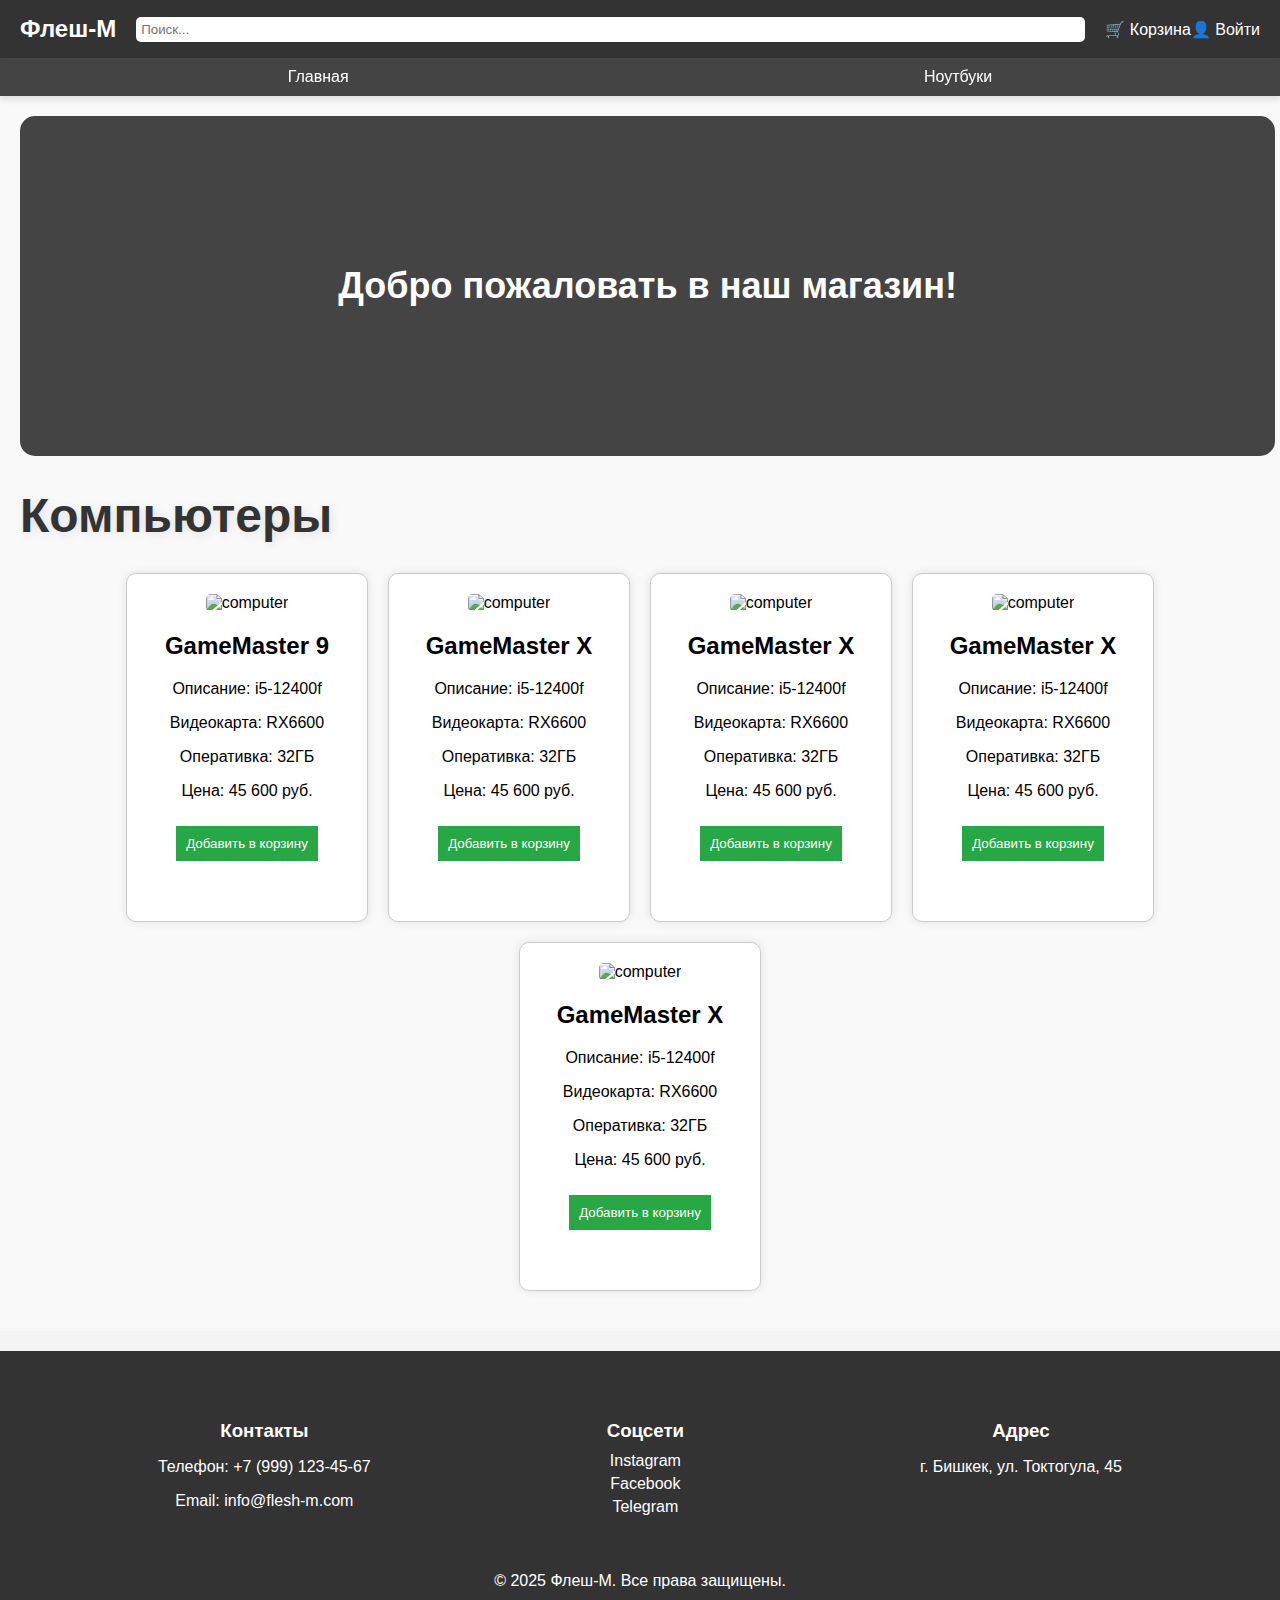
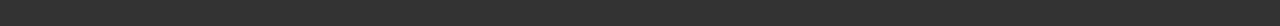
==== computer.html @ fcf0b3e4 "Add files via upload" ====
<!DOCTYPE html>
<html lang="ru">

<head>
    <meta charset="UTF-8">
    <meta name="viewport" content="width=device-width, initial-scale=1.0">
    <title>Компьютеры - Флеш-М</title>
    <link rel="stylesheet" href="styles.css">
    <link rel="stylesheet" href="computer.css">
</head>

<body>
    <header>
        <div class="logo">Флеш-М</div>
        <input type="text" placeholder="Поиск..." class="search-bar">
        <div class="cart" onclick="goToCartPage()">🛒 Корзина</div>
        <div class="user">👤 Войти</div>
    </header>

    <nav>
        <ul>
            <li><a href="index.html">Главная</a></li>
            <li><a href="noytbyk.html">Ноутбуки</a></li>
            <!-- <li><a href="play_furniture.html">Игровая мебель</a></li> -->
        </ul>
    </nav>

    <main>
        <section class="dynamic-section">
            <h2 id="dynamic-text">Добро пожаловать в наш магазин!</h2>
        </section>

        <section class="section-title">
            <h1>Компьютеры</h1>
        </section>

        <section class="catalog">
            <div class="product" onclick="goToProductPage(
         'GameMaster X', 
         'i5-12400f', 
         '32 ГБ', 
         'N/A',  
         'N/A', 
         45600, 
         'image/computer_1.webp',
         'GameMaster X — это мощный компьютер, оснащенный процессором **i5-12400f** и **32 ГБ оперативной памяти**. Эта конфигурация идеально подходит для игровых и профессиональных задач, таких как видеомонтаж и 3D-рендеринг. Видеокарта **RX6600** обеспечит отличную графику для любых современных игр. Компьютер представляет собой отличное решение для геймеров и пользователей, которым требуется высокая производительность.'
     )">
                <img src="image/computer_1.webp" alt="computer">
                <h2>GameMaster 9</h2>
                <p>Описание: i5-12400f</p>
                <p>Видеокарта: RX6600</p>
                <p>Оперативка: 32ГБ</p>
                <p>Цена: 45 600 руб.</p>
                <button
                    onclick="addToCart('GameMaster 9', 'i5-12400f', '32ГБ', 'RX6600', 45600, 'image/computer_1.webp')">Добавить
                    в корзину</button>
            </div>

            <div class="product" onclick="goToProductPage(
                'GameMaster X', 
                'i5-12400f', 
                '32 ГБ', 
                'N/A',  
                'N/A',  
                45600, 
                'image/computer_2.webp',
                'GameMaster X — это мощный компьютер, оснащенный процессором **i5-12400f** и **32 ГБ оперативной памяти**. Эта конфигурация идеально подходит для игровых и профессиональных задач, таких как видеомонтаж и 3D-рендеринг. Видеокарта **RX6600** обеспечит отличную графику для любых современных игр. Компьютер представляет собой отличное решение для геймеров и пользователей, которым требуется высокая производительность.'
            )">
                <img src="image/computer_2.webp" alt="computer">
                <h2>GameMaster X</h2>
                <p>Описание: i5-12400f</p>
                <p>Видеокарта: RX6600</p>
                <p>Оперативка: 32ГБ</p>
                <p>Цена: 45 600 руб.</p>
                <button
                    onclick="addToCart('GameMaster X', 'i5-12400f', '32ГБ', 'RX6600', 45600, 'image/computer_2.webp')">Добавить
                    в корзину</button>
            </div>


            <div class="product" onclick="goToProductPage(
         'GameMaster X', 
         'i5-12400f', 
         '32 ГБ', 
         'N/A',  
         'N/A',  
         45600, 
         'image/computer_3.webp',
         'GameMaster X — это мощный компьютер, оснащенный процессором **i5-12400f** и **32 ГБ оперативной памяти**. Эта конфигурация идеально подходит для игровых и профессиональных задач, таких как видеомонтаж и 3D-рендеринг. Видеокарта **RX6600** обеспечит отличную графику для любых современных игр. Компьютер представляет собой отличное решение для геймеров и пользователей, которым требуется высокая производительность.'
     )">
                <img src="image/computer_3.webp" alt="computer">
                <h2>GameMaster X</h2>
                <p>Описание: i5-12400f</p>
                <p>Видеокарта: RX6600</p>
                <p>Оперативка: 32ГБ</p>
                <p>Цена: 45 600 руб.</p>
                <button
                    onclick="addToCart('GameMaster X', 'i5-12400f', '32ГБ', 'RX6600', 45600, 'image/computer_3.webp')">Добавить
                    в корзину</button>
            </div>


            <div class="product" onclick="goToProductPage(
         'GameMaster X', 
         'i5-12400f', 
         '32 ГБ', 
         'N/A',  
         'N/A',  
         45600, 
         'image/computer_5.webp',
         'GameMaster X — это мощный компьютер, оснащенный процессором **i5-12400f** и **32 ГБ оперативной памяти**. Эта конфигурация идеально подходит для игровых и профессиональных задач, таких как видеомонтаж и 3D-рендеринг. Видеокарта **RX6600** обеспечит отличную графику для любых современных игр. Компьютер представляет собой отличное решение для геймеров и пользователей, которым требуется высокая производительность.'
     )">
                <img src="image/computer_5.webp" alt="computer">
                <h2>GameMaster X</h2>
                <p>Описание: i5-12400f</p>
                <p>Видеокарта: RX6600</p>
                <p>Оперативка: 32ГБ</p>
                <p>Цена: 45 600 руб.</p>
                <button
                    onclick="addToCart('GameMaster X', 'i5-12400f', '32ГБ', 'RX6600', 45600, 'image/computer_5.webp')">Добавить
                    в корзину</button>
            </div>

            <div class="product" onclick="goToProductPage(
                'GameMaster X', 
                'i5-12400f', 
                '32 ГБ', 
                'N/A',  
                'N/A',  
                45600, 
                'image/computer_6.webp',
                'GameMaster X — это мощный компьютер, оснащенный процессором **i5-12400f** и **32 ГБ оперативной памяти**. Эта конфигурация идеально подходит для игровых и профессиональных задач, таких как видеомонтаж и 3D-рендеринг. Видеокарта **RX6600** обеспечит отличную графику для любых современных игр. Компьютер представляет собой отличное решение для геймеров и пользователей, которым требуется высокая производительность.'
            )">
                <img src="image/computer_6.webp" alt="computer">
                <h2>GameMaster X</h2>
                <p>Описание: i5-12400f</p>
                <p>Видеокарта: RX6600</p>
                <p>Оперативка: 32ГБ</p>
                <p>Цена: 45 600 руб.</p>
                <button
                    onclick="addToCart('GameMaster X', 'i5-12400f', '32ГБ', 'RX6600', 45600, 'image/computer_6.webp')">Добавить
                    в корзину</button>
            </div>


            <!-- Можно добавить больше компьютеров здесь -->
        </section>
    </main>

    <footer>
        <div class="footer-content">
            <div class="footer-section">
                <h3>Контакты</h3>
                <p>Телефон: +7 (999) 123-45-67</p>
                <p>Email: info@flesh-m.com</p>
            </div>
            <div class="footer-section">
                <h3>Соцсети</h3>
                <a href="#">Instagram</a>
                <a href="#">Facebook</a>
                <a href="#">Telegram</a>
            </div>
            <div class="footer-section">
                <h3>Адрес</h3>
                <p>г. Бишкек, ул. Токтогула, 45</p>
            </div>
        </div>
        <p>&copy; 2025 Флеш-М. Все права защищены.</p>
    </footer>
    <script src="script.js"></script>
    <script src="text_slide.js"></script>
</body>

</html>
---- styles.css ----
body {
    font-family: Arial, sans-serif;
    margin: 0;
    padding: 0;
    overflow-x: hidden; /* Отключает горизонтальную прокрутку */
    background-color: #f4f4f4;
}

header {
    display: flex;
    justify-content: space-between;
    align-items: center;
    background-color: #333;
    color: white;
    padding: 15px 20px;
}

.logo {
    font-size: 24px;
    font-weight: bold;
}

.search-bar {
    flex-grow: 1;
    margin: 0 20px;
    padding: 5px;
    border-radius: 5px;
    border: none;
}

.cart, .user {
    cursor: pointer;
}

nav {
    background-color: #444;
    padding: 10px 0;
    box-shadow: 0 4px 6px rgba(0, 0, 0, 0.1);
    position: sticky;
    top: 0;
    z-index: 1000;
}

nav ul {
    list-style: none;
    padding: 0;
    display: flex;
    justify-content: space-around;
    margin: 0;
}

nav ul li {
    margin: 0 15px;
}

nav ul li a {
    color: white;
    text-decoration: none;
    padding: 10px 20px;
    transition: background-color 0.3s ease, color 0.3s ease;
}

nav ul li a:hover {
    background-color: #ff6600;
    color: white;
}

main {
    padding: 20px;
    background-color: #f9f9f9;
}

.dynamic-section {
    width: 98%;
    height: 300px;
    display: flex;
    justify-content: center;
    align-items: center;
    background-color: #444;
    color: white;
    text-align: center;
    font-size: 24px;
    font-weight: bold;
    border-radius: 15px;
    padding: 20px;
}

.dynamic-section h2 {
    transition: opacity 1s ease-in-out;
}

.catalog {
    display: flex;
    flex-wrap: wrap;
    gap: 20px;
    justify-content: center;
    /* margin: 20px 70px 0; */
    max-width: 1700px; /* Максимальная ширина контента */
    margin: 0 auto; /* Центрирование */
    padding: 20px 20px; /* Отступы внутри контейнера */
}

.product {
    background: white;
    padding: 20px;
    border-radius: 10px;
    text-align: center;
    width: 200px;
    box-shadow: 0 0 10px rgba(0,0,0,0.1);
    border: 1px solid #ccc;
    transition: transform 0.3s ease, box-shadow 0.3s ease;
}

.product img {
    width: 100%;
    height: auto;
    border-radius: 5px;
    transition: transform 0.3s ease;
}

.product:hover {
    transform: scale(1.05);
    box-shadow: 0 4px 20px rgba(0, 0, 0, 0.1);
}

.product:hover img {
    transform: scale(1.05);
}

button {
    background-color: #28a745;
    color: white;
    border: none;
    padding: 10px;
    cursor: pointer;
    margin-top: 10px;
    margin-bottom: 40px;
}

footer {
    text-align: center;
    padding: 20px;
    background-color: #333;
    color: white;
    margin-top: 20px;
}

.footer-content {
    display: flex;
    justify-content: space-around;
    flex-wrap: wrap;
    padding: 20px;
}

.footer-section {
    margin: 10px;
}

.footer-section h3 {
    margin-bottom: 10px;
}

.footer-section a {
    color: white;
    text-decoration: none;
    display: block;
    margin-top: 5px;
    transition: color 0.3s ease;
}

.footer-section a:hover {
    color: #ff6600;
}

footer {
    text-align: center;
    padding: 20px;
    background-color: #333;
    color: white;
    margin-top: 20px;
}

.footer-content {
    display: flex;
    justify-content: space-around;
    flex-wrap: wrap;
    padding: 20px;
}

.footer-section {
    margin: 10px;
}
---- computer.css ----
Стиль для секции с заголовком и абзацем после баннера
.section-title {
    text-align: center;
    margin-top: 40px; /* Отступ сверху */
    margin-bottom: 20px; /* Отступ снизу */
}

.section-title h1 {
    font-size: 48px;
    color: #333;
    text-shadow: 2px 2px 10px rgba(0, 0, 0, 0.1); /* Легкая тень для текста */
    font-weight: bold;
    margin-bottom: 10px; 
    transition: color 0.3s ease; /* Плавный переход цвета */
}

.section-title h1:hover {
    
    color: #007bff; /* Цвет при наведении */
}

.section-title p {
    font-size: 20px;
    color: #666;
    font-weight: 300;
    line-height: 1.5;
    max-width: 800px;
    margin: 0 auto; /* Выравнивание по центру */
    transition: color 0.3s ease; /* Плавный переход цвета */
}

.section-title p:hover {
    color: #333; /* Цвет при наведении */
}
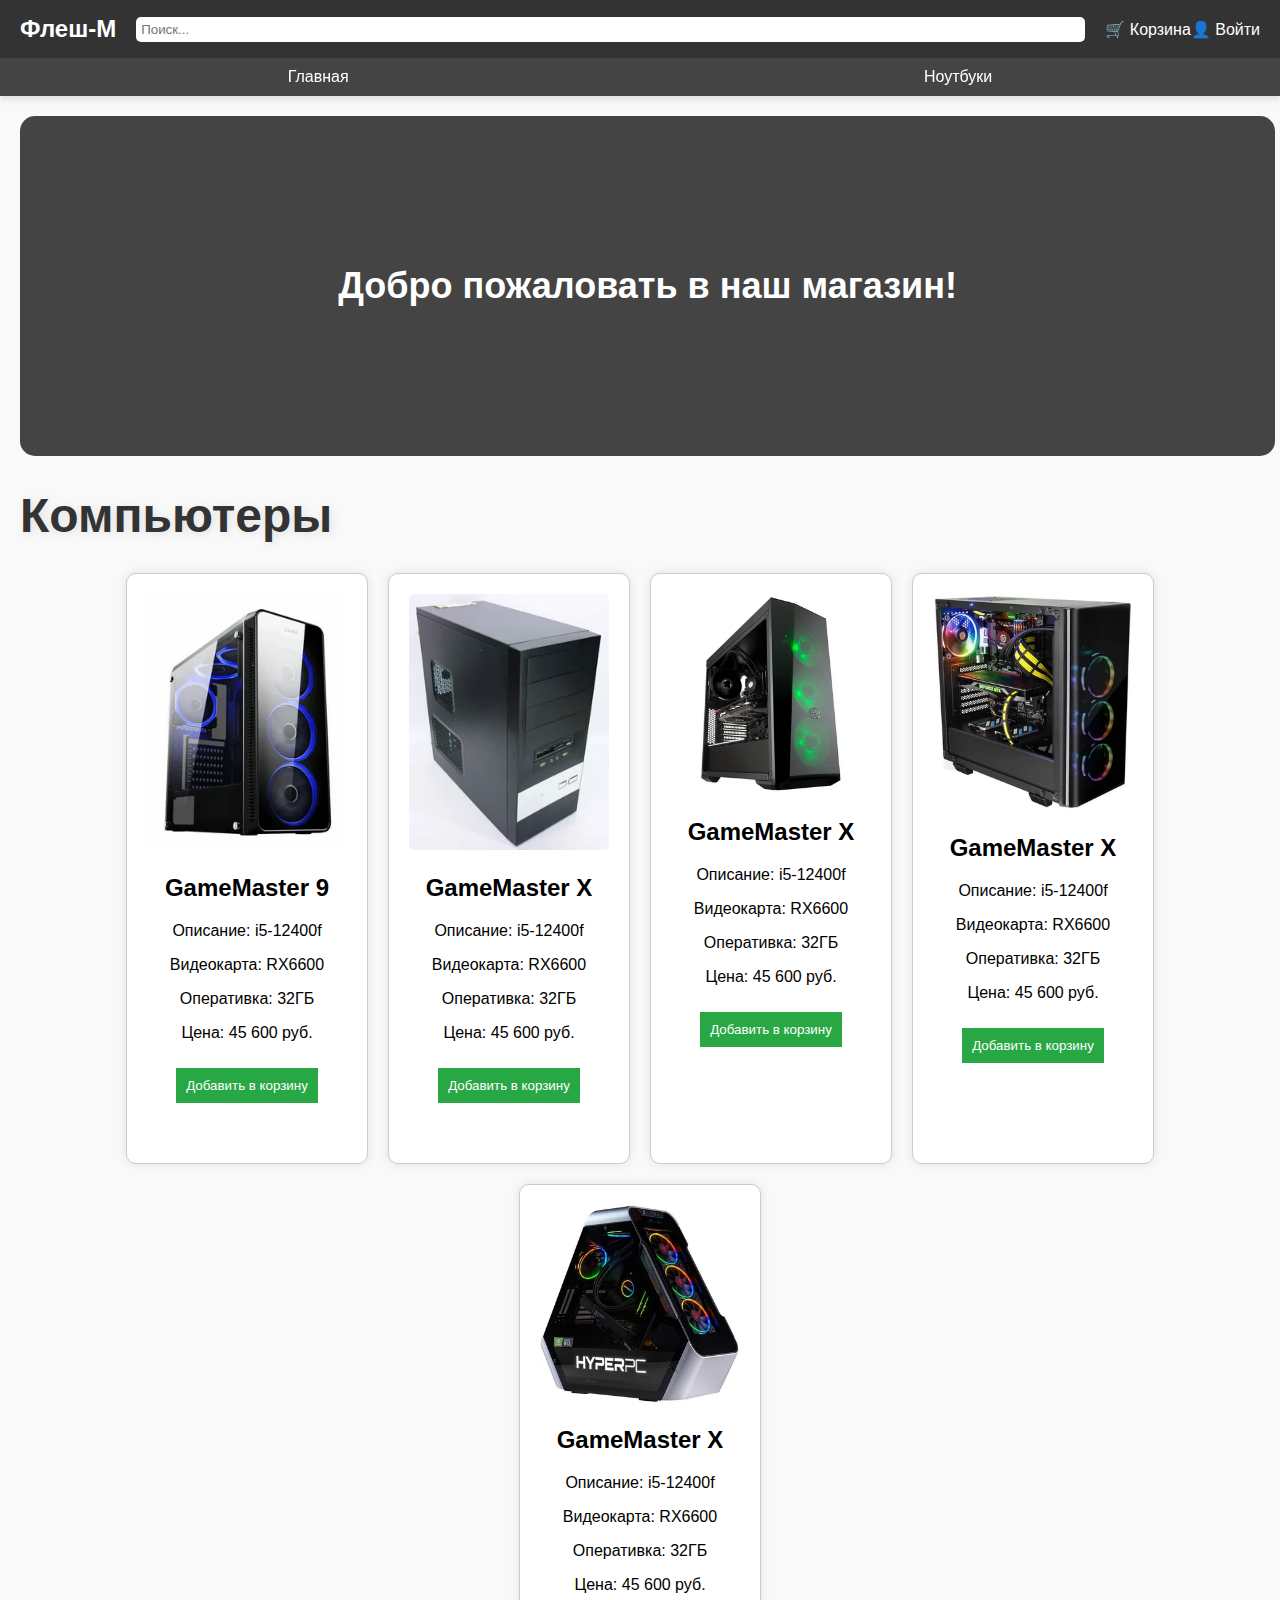
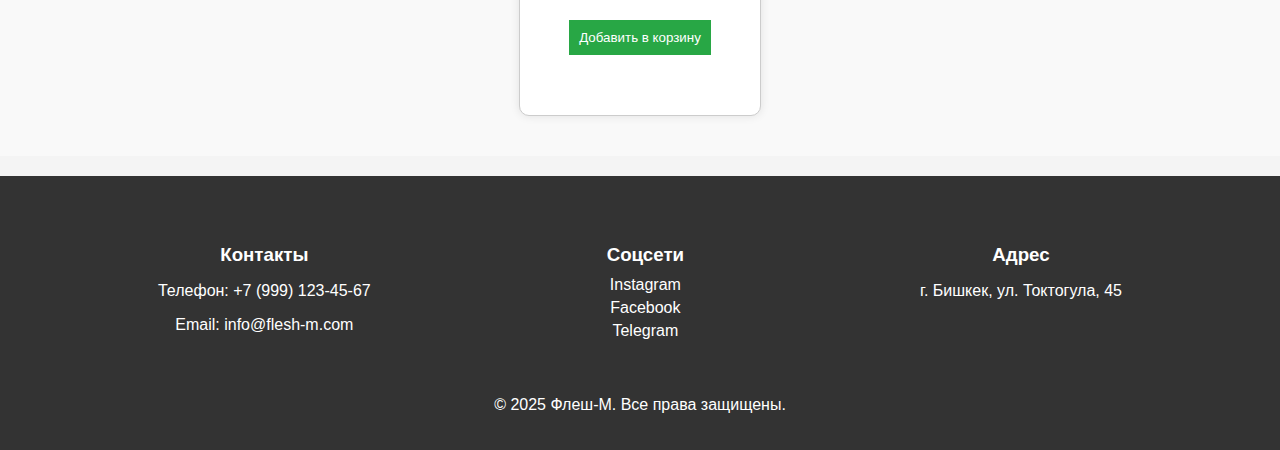
==== commit c3f6a40d: "Update computer.html" ====
--- a/computer.html
+++ b/computer.html
@@ -7,6 +7,8 @@
     <title>Компьютеры - Флеш-М</title>
     <link rel="stylesheet" href="styles.css">
     <link rel="stylesheet" href="computer.css">
+    <link rel="stylesheet" href="mobile.css" media="screen and (max-width: 768px)">
+    <meta name="viewport" content="width=device-width, initial-scale=1, maximum-scale=1">
 </head>
 
 <body>
@@ -171,4 +173,4 @@
     <script src="text_slide.js"></script>
 </body>
 
-</html>+</html>
--- a/mobile.css
+++ b/mobile.css
@@ -0,0 +1,129 @@
+/* Общие стили */
+body {
+    font-size: 14px;
+    margin: 0;
+    padding: 0;
+    width: 100vw; /* Ширина экрана */
+    overflow-x: hidden; /* Убираем горизонтальный скролл */
+}
+
+/* Контейнер страницы */
+.container {
+    max-width: 100vw;
+    overflow-x: hidden;
+}
+
+/* Стили для товара */
+.tovar {
+    display: flex;
+    flex-direction: column; /* Изображение сверху, описание снизу */
+    align-items: center;
+    width: 100%;
+    padding: 10px;
+    box-sizing: border-box; /* Чтобы padding не увеличивал ширину */
+}
+
+/* Изображение товара */
+.tovar-image {
+    width: 100%;
+    text-align: center;
+}
+
+.tovar-image img {
+    width: 90%; /* Уменьшаем картинку */
+    max-width: 300px;
+    height: auto;
+}
+
+/* Описание товара */
+.product-details {
+    width: 100%;
+    text-align: center;
+    padding: 10px;
+}
+
+/* Описание - список */
+.product-details ul {
+    padding: 0;
+    font-size: 14px;
+    list-style: none;
+}
+
+/* Кнопка */
+.product-details button {
+    width: 90%;
+    padding: 12px;
+    font-size: 16px;
+}
+
+/* Описание товара */
+.product-description {
+    width: 90%;
+    padding: 10px;
+    text-align: justify;
+    margin: 10px auto;
+}
+
+/* Медиа-запросы для мобильных (экраны меньше 768px) */
+@media screen and (max-width: 768px) {
+    body {
+        font-size: 12px;
+        overflow-x: hidden;
+    }
+
+    .tovar {
+        width: 100%;
+        padding: 5px;
+    }
+
+    .tovar-image img {
+        width: 80%;
+        max-width: 250px;
+    }
+
+    .product-details button {
+        font-size: 14px;
+        padding: 10px;
+    }
+
+    .product-description {
+        width: 95%;
+        font-size: 12px;
+    }
+    .dynamic-section {
+        width: 90%;
+        height: 220px;
+        display: flex;
+        justify-content: center;
+        align-items: center;
+        background-color: #444;
+        color: white;
+        text-align: center;
+        font-size: 24px;
+        font-weight: bold;
+        border-radius: 15px;
+        padding: 20px;
+    }
+    .logo {
+        font-size: 15px;
+        font-weight: bold;
+    }
+    .search-bar {
+        flex-grow: 1;
+        margin: 0 15px;
+        padding: 3px;
+        border-radius: 3px;
+        border: none;
+    }
+    .cart {
+        cursor: pointer;
+        font-size: 11px;
+        margin-right: 8px; /* Добавляем отступ справа */
+    }
+    
+    .user {
+        cursor: pointer;
+        font-size: 11px;
+    }
+    
+}
